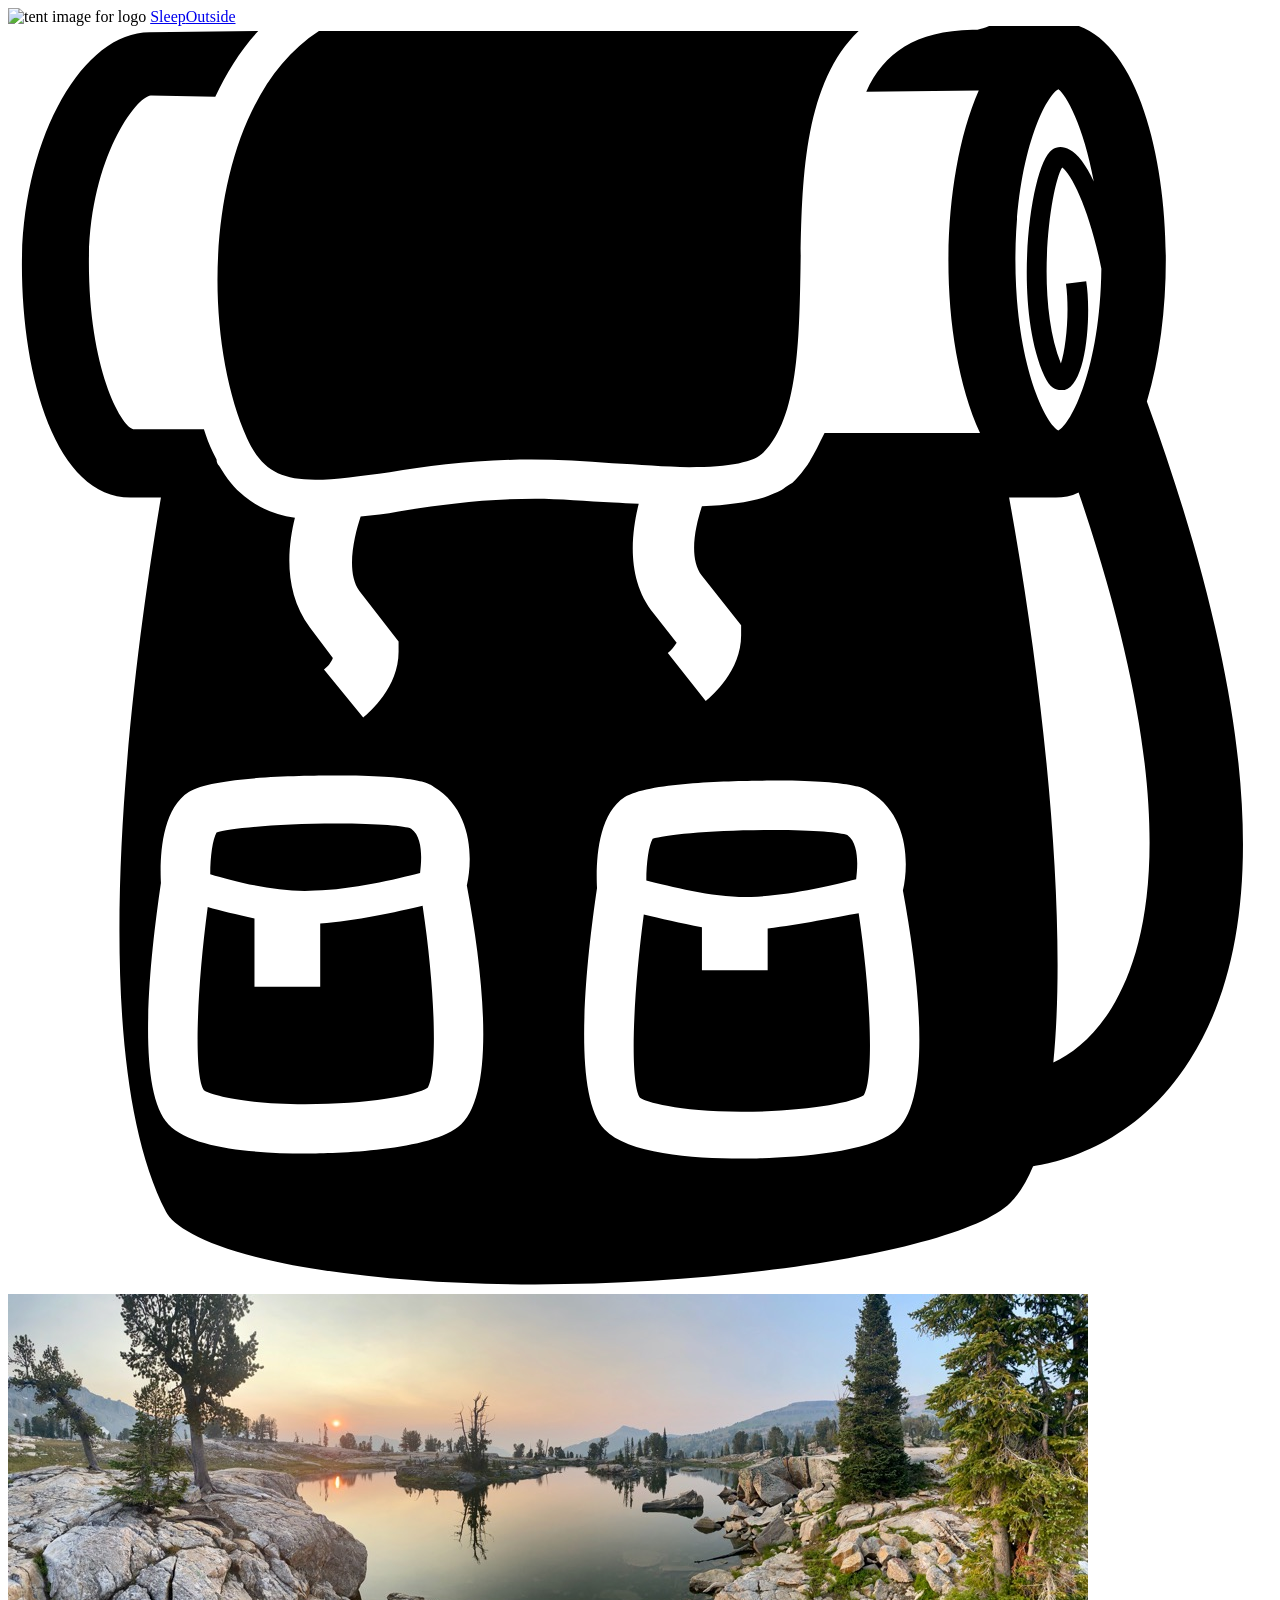
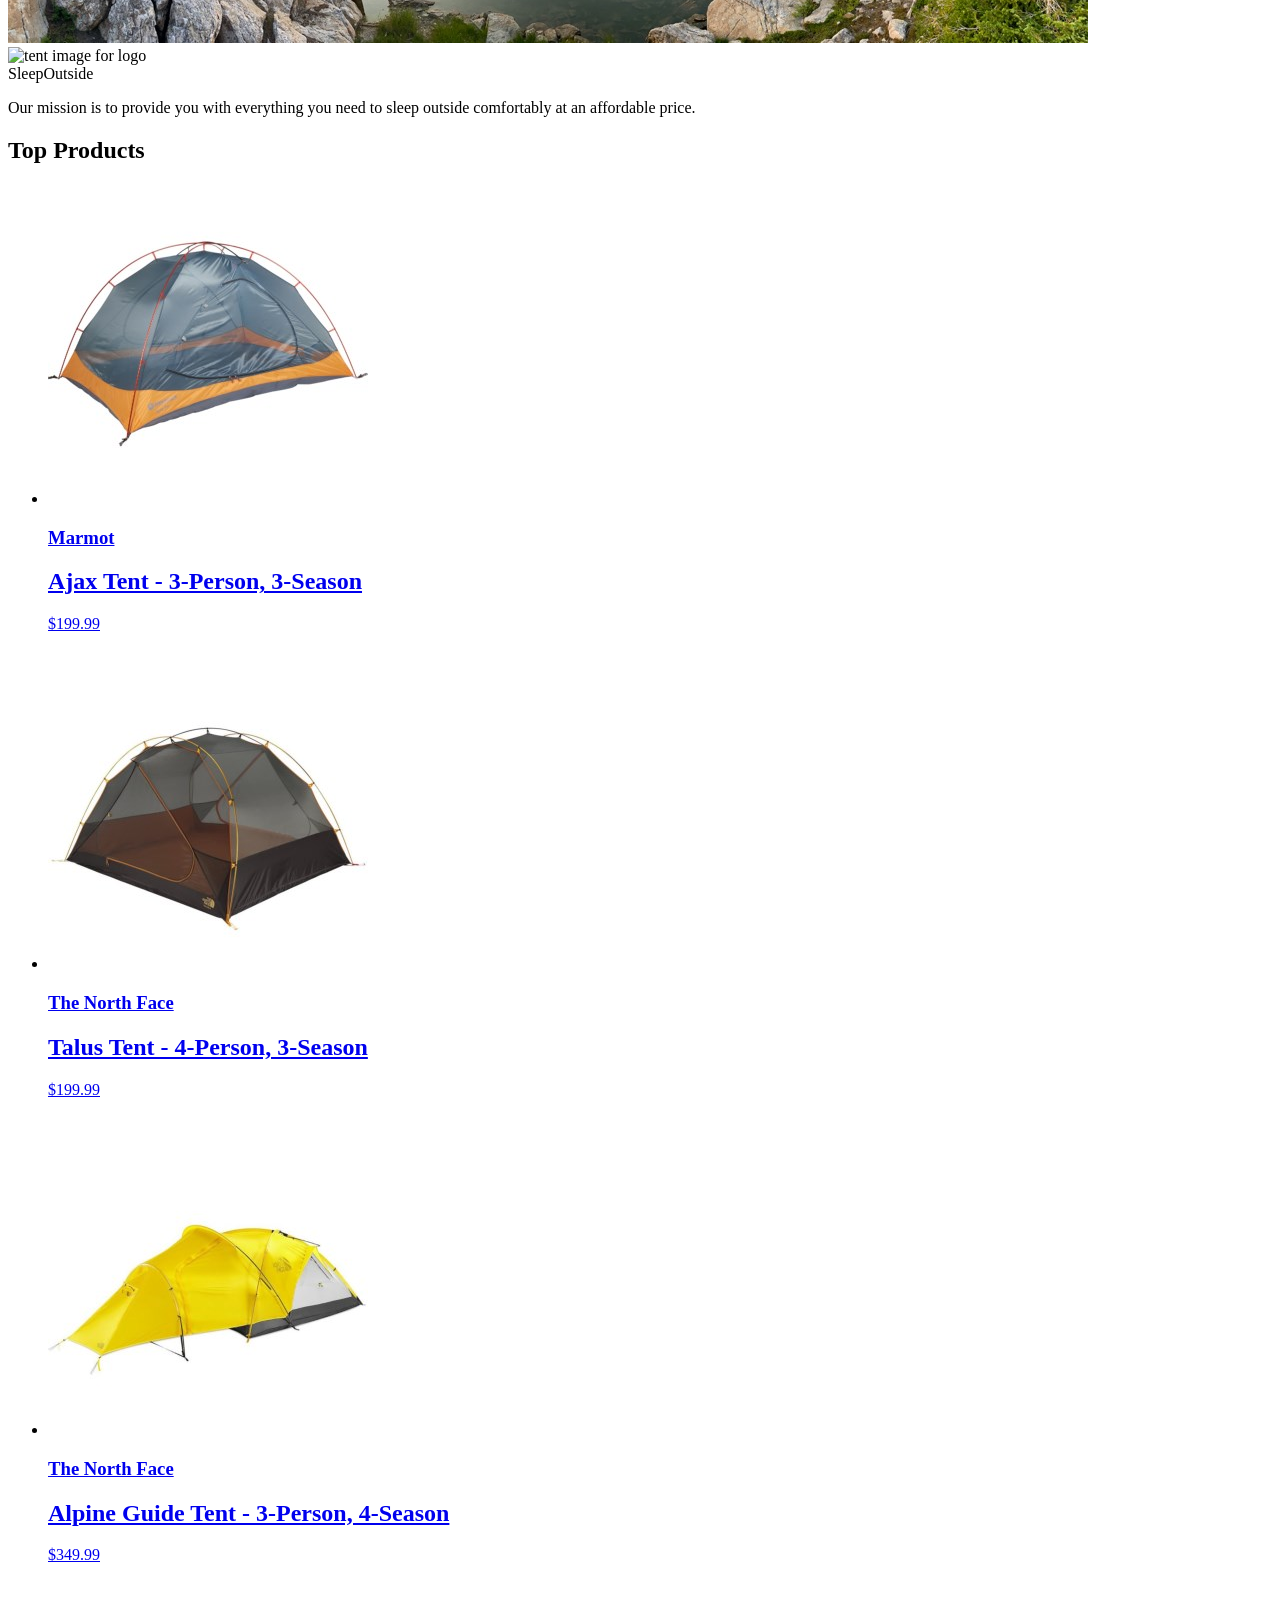
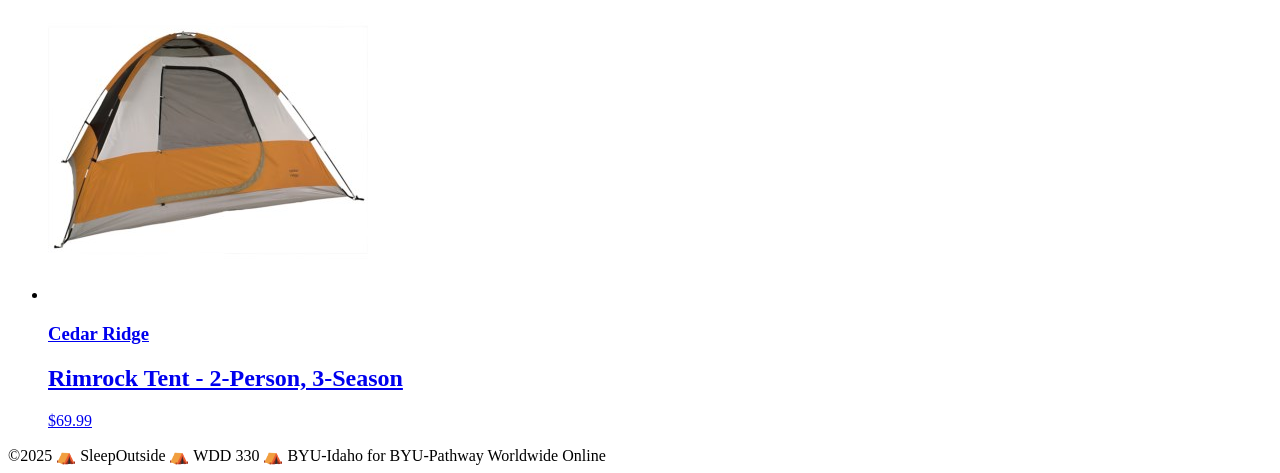
==== src/index.html @ 572878ff "Initial commit" ====
<!doctype html>
<html lang="en">
  <head>
    <meta charset="UTF-8" />
    <meta name="viewport" content="width=device-width, initial-scale=1.0" />
    <title>Sleep Outside | Home</title>
    <link rel="stylesheet" href="/css/style.css" />
  </head>

  <body>
    <header class="divider">
      <div class="logo">
        <img src="/images/noun_Tent_2517.svg" alt="tent image for logo" />
        <a href="index.html"> Sleep<span class="highlight">Outside</span></a>
      </div>
      <div class="cart">
        <a href="cart/index.html">
          <svg xmlns="http://www.w3.org/2000/svg" viewBox="0 0 100 100">
            <path
              d="M18.9 32.6c1.1 2.4 2.5 3.3 5.4 3.3 1.6 0 3.6-0.3 5.9-0.6 3.2-0.5 6.9-1 11.2-1 2.1 0 4.3 0.1 6.4 0.3 2.1 0.1 4.2 0.3 6.1 0.3 3.2 0 5.2-0.4 5.9-1.2 2.7-2.7 2.8-8.8 2.9-14.6 0.1-6.7 0.2-14.5 4.6-18.7 -0.5 0-1 0-1.6 0 -14.2 0-37.5 0-41.1 0C15.6 6.2 14.9 23.6 18.9 32.6z"
            />
            <path
              d="M90.1 29.7c1-3.3 1.5-7.3 1.5-11.2 0-9-2.7-18.8-8.6-18.8 -0.1 0-0.2 0-0.3 0L77.8-0.1c-0.3 0.2-0.8 0.3-1.1 0.4 0 0 0 0 0 0 -0.2 0-0.3 0-0.4 0 -4.5 0.1-7 1.8-8.4 4.9l8.9-0.1c-1.6 3.6-2.4 8.7-2.4 13.5 0 4.9 0.8 9.9 2.5 13.6l-12.3 0c-0.2 0.4-0.4 0.8-0.6 1.2 -0.2 0.4-0.4 0.7-0.6 1.1 -0.1 0.1-0.1 0.2-0.2 0.3 -0.3 0.4-0.5 0.7-0.9 1.1 0 0 0 0 0 0 0 0-0.1 0.1-0.1 0.1 -0.1 0.1-0.2 0.2-0.4 0.3 -0.2 0.1-0.4 0.3-0.6 0.4 0 0 0 0 0 0 -0.4 0.2-0.9 0.4-1.4 0.6 -1.3 0.4-2.9 0.6-4.9 0.7 -0.5 1.5-1.1 4.1 0 5.5l3.1 3.9 0 0.8c0 2.8-2.3 4.8-2.8 5.2l-3-3.8c0.3-0.2 0.5-0.5 0.7-0.8l-1.8-2.3c-2.2-2.7-1.8-6.3-1.2-8.7 -0.7 0-1.4-0.1-2-0.1 -2.1-0.1-4.3-0.3-6.2-0.3 -4.1 0-7.7 0.5-10.8 1 -1 0.2-2 0.3-3 0.4 -0.5 1.5-1.2 4.4-0.1 5.9l3.1 4 0 0.8c0 2.8-2.3 4.8-2.8 5.2l-3.1-3.8c0.3-0.2 0.6-0.6 0.7-0.9l-1.8-2.4c-2.1-2.8-1.8-6.3-1.2-8.7 -1.6-0.2-2.9-0.8-4-1.7h0c-0.8-0.6-1.4-1.4-2-2.4 -0.1-0.1-0.2-0.3-0.2-0.5 -0.1-0.2-0.2-0.4-0.3-0.6 -0.3-0.6-0.5-1.2-0.7-1.8l-5.6 0c-1-0.3-3.5-4.8-3.5-13.2 0-8.1 3.7-13.1 4.9-13.2L16.4 5.6c0.9-1.9 2-3.7 3.4-5.2L11.2 0.5c-5.4 0-10.1 8.6-10.1 18.4 0 8.9 2.7 18.4 8.6 18.4h2.4c-1.8 10.7-6.6 43 0.4 56.5 0.7 1.4 4.3 3.4 12.2 4.6 20.2 3.1 49.8-0.5 54.6-5.3 0.7-0.7 1.3-1.7 1.8-2.9 2-0.3 8.2-1.7 12.4-8.4C100.1 71.5 98.9 53.9 90.1 29.7zM35.6 87.1c-2.6 2-10.5 2.1-12.1 2.1 0 0 0 0 0 0 -3.9 0-9-0.4-10.8-2.3 -2.6-2.7-1.5-13-0.6-19.1 -0.1-1.9 0-5.8 2.2-7.2 1.9-1.2 8.7-1.3 11.6-1.3 6.4 0 7.4 0.6 7.8 0.9 3 1.8 3.1 5.6 2.6 7.8C37.7 75.5 38.6 84.8 35.6 87.1zM70.1 87.5c-2.6 2-10.5 2.1-12.1 2.1 0 0 0 0 0 0 -3.9 0-9-0.4-10.8-2.3 -2.6-2.7-1.5-13-0.6-19.1 -0.1-1.9 0-5.8 2.2-7.2 1.9-1.2 8.7-1.3 11.6-1.3 6.4 0 7.4 0.6 7.8 0.9 3 1.8 3.1 5.6 2.6 7.8C72.2 76 73.1 85.3 70.1 87.5zM85.9 12.3c-0.6-1.3-1.3-2.2-1.9-2.5 -0.5-0.3-1-0.3-1.4 0 -1.7 1.1-3.2 12.2-0.6 17.9 0.4 0.9 0.9 1.1 1.3 1.1 0.1 0 0.2 0 0.3 0 1.8-0.5 2.1-6.2 1.7-8.6l-1.6 0.2c0.3 2.2 0 5.1-0.4 6.3 -2.1-5.3-0.8-14.1 0.1-15.5 0.8 0.6 2.2 3.5 3.1 8 -0.1 7.9-2.4 12.3-3.4 12.8 -1-0.5-3.4-5.2-3.4-13.5 0-8.3 2.4-13 3.4-13.5C83.7 5.4 85.1 7.9 85.9 12.3zM87.3 77.7c-1.4 2.3-3.1 3.6-4.6 4.3 1.2-12.2-1-31-3.5-44.7h3.3c0.1 0 0.3 0 0.4 0 0.6 0 1.2-0.1 1.8-0.4C92.8 60.7 90.7 72.2 87.3 77.7z"
            />
            <path
              d="M24.7 71v5h-5.2v-5.4c-1.4-0.3-2.7-0.6-3.7-0.9 -0.9 6.8-1.1 13.3-0.3 14.5 0.4 0.3 2.9 1.1 8 1.1h0c5 0 8.8-0.7 9.7-1.3 0.8-1.3 0.6-7.7-0.4-14.4C30.7 70.1 27.5 70.8 24.7 71z"
            />
            <path
              d="M58.8 68.9c2.9-0.1 6.4-0.9 8.3-1.4 0.1-0.8 0.3-2.8-0.7-3.5 -0.5-0.2-2.5-0.4-5.9-0.4 -4.9 0-8.6 0.4-9.5 0.7 -0.3 0.5-0.5 1.9-0.5 3.3C52.5 68.1 56 69 58.8 68.9z"
            />
            <path
              d="M24.3 68.4c2.9-0.1 6.4-0.9 8.3-1.4 0.1-0.8 0.3-2.8-0.7-3.5 -0.5-0.2-2.5-0.4-5.9-0.4 -4.9 0-8.6 0.4-9.5 0.7 -0.3 0.5-0.5 1.9-0.5 3.3C18 67.7 21.5 68.6 24.3 68.4z"
            />
            <path
              d="M60.1 71.4v3.3h-5.2v-3.4c-1.7-0.3-3.3-0.7-4.6-1 -0.9 6.8-1.1 13.3-0.3 14.5 0.4 0.3 2.9 1.1 8 1.1h0c5 0 8.8-0.7 9.7-1.3 0.8-1.3 0.6-7.7-0.4-14.4C65.5 70.5 62.7 71.1 60.1 71.4z"
            />

            <!-- <text x="0" y="115" fill="#000000" font-size="5px" font-weight="bold" font-family="'Helvetica Neue', Helvetica, Arial-Unicode, Arial, Sans-serif">Created by Natalia Woodroffe</text>
            <text x="0" y="120" fill="#000000" font-size="5px" font-weight="bold" font-family="'Helvetica Neue', Helvetica, Arial-Unicode, Arial, Sans-serif">from the Noun Project</text> -->
          </svg>
        </a>
      </div>
    </header>
    <main class="divider">
      <div class="hero">
        <img
          src="/images/banner-sm.jpg"
          srcset="images/banner-sm.jpg 500w, images/banner.jpg"
          alt="image of a high mountain lake"
        />
        <div class="logo logo--square">
          <img src="/images/noun_Tent_2517.svg" alt="tent image for logo" />
          <div>Sleep<span class="highlight">Outside</span></div>
        </div>
        <div class="mission">
          <p>
            Our mission is to provide you with everything you need to sleep
            outside comfortably at an affordable price.
          </p>
        </div>
      </div>

      <section class="products">
        <h2>Top Products</h2>
        <ul class="product-list">
          <li class="product-card">
            <a href="product_pages/marmot-ajax-3.html">
              <img
                src="images/tents/marmot-ajax-tent-3-person-3-season-in-pale-pumpkin-terracotta~p~880rr_01~320.jpg"
                alt="Marmot Ajax tent"
              />
              <h3 class="card__brand">Marmot</h3>
              <h2 class="card__name">Ajax Tent - 3-Person, 3-Season</h2>
              <p class="product-card__price">$199.99</p>
            </a>
          </li>
          <li class="product-card">
            <a href="product_pages/northface-talus-4.html">
              <img
                src="images/tents/the-north-face-talus-tent-4-person-3-season-in-golden-oak-saffron-yellow~p~985rf_01~320.jpg"
                alt="Talus Tent - 4-Person, 3-Season"
              />
              <h3 class="card__brand">The North Face</h3>
              <h2 class="card__name">Talus Tent - 4-Person, 3-Season</h2>
              <p class="product-card__price">$199.99</p>
            </a>
          </li>
          <li class="product-card">
            <a href="product_pages/northface-alpine-3.html">
              <img
                src="images/tents/the-north-face-alpine-guide-tent-3-person-4-season-in-canary-yellow-high-rise-grey~p~985pr_01~320.jpg"
                alt="Alpine Guide Tent - 3-Person, 4-Season"
              />
              <h3 class="card__brand">The North Face</h3>
              <h2 class="card__name">Alpine Guide Tent - 3-Person, 4-Season</h2>
              <p class="product-card__price">$349.99</p>
            </a>
          </li>
          <li class="product-card">
            <a href="product_pages/cedar-ridge-rimrock-2.html">
              <img
                src="images/tents/cedar-ridge-rimrock-tent-2-person-3-season-in-rust-clay~p~344yj_01~320.jpg"
                alt="Rimrock Tent - 2-Person, 3-Season"
              />
              <h3 class="card__brand">Cedar Ridge</h3>
              <h2 class="card__name">Rimrock Tent - 2-Person, 3-Season</h2>
              <p class="product-card__price">$69.99</p>
            </a>
          </li>
        </ul>
      </section>
    </main>
    <footer>
      &copy;2025 ⛺ SleepOutside ⛺ WDD 330 ⛺ BYU-Idaho for BYU-Pathway
      Worldwide Online
    </footer>
  </body>
</html>
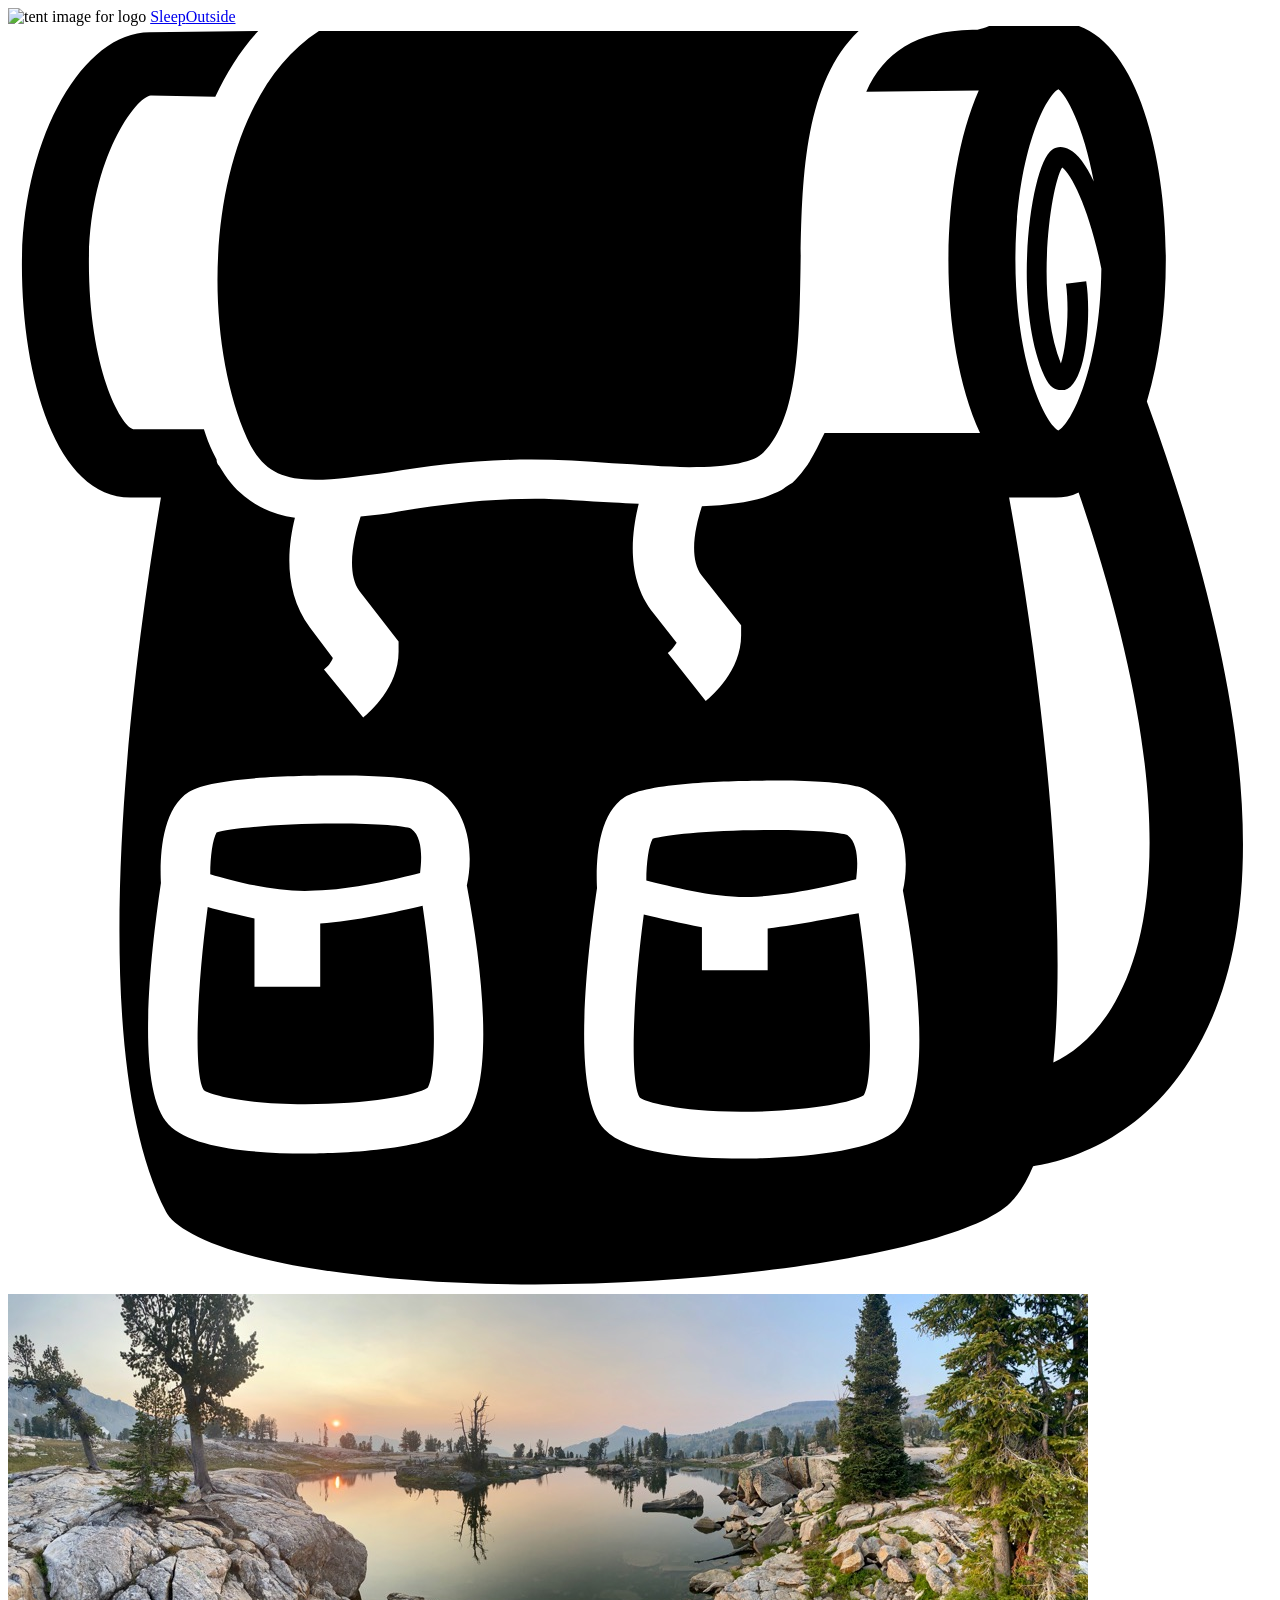
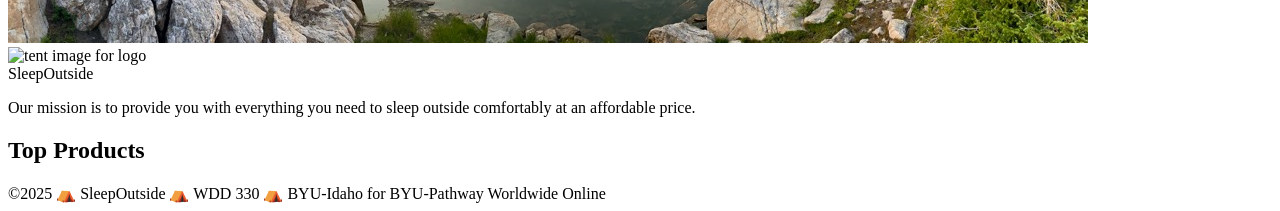
==== commit 1bf40d13: "finished w2" ====
--- a/src/index.html
+++ b/src/index.html
@@ -5,6 +5,7 @@
     <meta name="viewport" content="width=device-width, initial-scale=1.0" />
     <title>Sleep Outside | Home</title>
     <link rel="stylesheet" href="/css/style.css" />
+    <script src="js/main.js" type="module"></script>
   </head>
 
   <body>
@@ -63,50 +64,6 @@
       <section class="products">
         <h2>Top Products</h2>
         <ul class="product-list">
-          <li class="product-card">
-            <a href="product_pages/marmot-ajax-3.html">
-              <img
-                src="images/tents/marmot-ajax-tent-3-person-3-season-in-pale-pumpkin-terracotta~p~880rr_01~320.jpg"
-                alt="Marmot Ajax tent"
-              />
-              <h3 class="card__brand">Marmot</h3>
-              <h2 class="card__name">Ajax Tent - 3-Person, 3-Season</h2>
-              <p class="product-card__price">$199.99</p>
-            </a>
-          </li>
-          <li class="product-card">
-            <a href="product_pages/northface-talus-4.html">
-              <img
-                src="images/tents/the-north-face-talus-tent-4-person-3-season-in-golden-oak-saffron-yellow~p~985rf_01~320.jpg"
-                alt="Talus Tent - 4-Person, 3-Season"
-              />
-              <h3 class="card__brand">The North Face</h3>
-              <h2 class="card__name">Talus Tent - 4-Person, 3-Season</h2>
-              <p class="product-card__price">$199.99</p>
-            </a>
-          </li>
-          <li class="product-card">
-            <a href="product_pages/northface-alpine-3.html">
-              <img
-                src="images/tents/the-north-face-alpine-guide-tent-3-person-4-season-in-canary-yellow-high-rise-grey~p~985pr_01~320.jpg"
-                alt="Alpine Guide Tent - 3-Person, 4-Season"
-              />
-              <h3 class="card__brand">The North Face</h3>
-              <h2 class="card__name">Alpine Guide Tent - 3-Person, 4-Season</h2>
-              <p class="product-card__price">$349.99</p>
-            </a>
-          </li>
-          <li class="product-card">
-            <a href="product_pages/cedar-ridge-rimrock-2.html">
-              <img
-                src="images/tents/cedar-ridge-rimrock-tent-2-person-3-season-in-rust-clay~p~344yj_01~320.jpg"
-                alt="Rimrock Tent - 2-Person, 3-Season"
-              />
-              <h3 class="card__brand">Cedar Ridge</h3>
-              <h2 class="card__name">Rimrock Tent - 2-Person, 3-Season</h2>
-              <p class="product-card__price">$69.99</p>
-            </a>
-          </li>
         </ul>
       </section>
     </main>
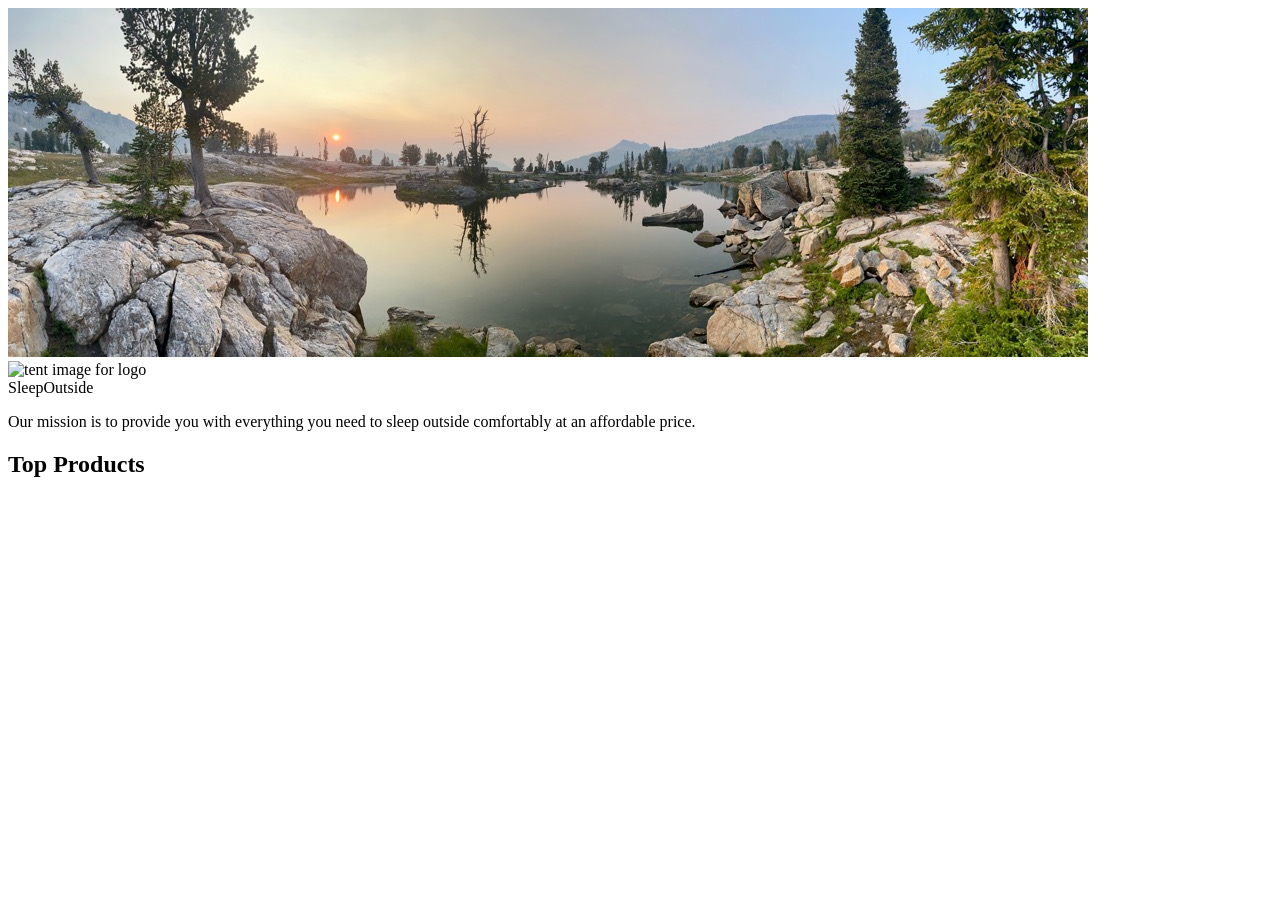
==== commit 8f5142c7: "fix: mapping" ====
--- a/src/index.html
+++ b/src/index.html
@@ -10,37 +10,6 @@
 
   <body>
     <header class="divider">
-      <div class="logo">
-        <img src="/images/noun_Tent_2517.svg" alt="tent image for logo" />
-        <a href="index.html"> Sleep<span class="highlight">Outside</span></a>
-      </div>
-      <div class="cart">
-        <a href="cart/index.html">
-          <svg xmlns="http://www.w3.org/2000/svg" viewBox="0 0 100 100">
-            <path
-              d="M18.9 32.6c1.1 2.4 2.5 3.3 5.4 3.3 1.6 0 3.6-0.3 5.9-0.6 3.2-0.5 6.9-1 11.2-1 2.1 0 4.3 0.1 6.4 0.3 2.1 0.1 4.2 0.3 6.1 0.3 3.2 0 5.2-0.4 5.9-1.2 2.7-2.7 2.8-8.8 2.9-14.6 0.1-6.7 0.2-14.5 4.6-18.7 -0.5 0-1 0-1.6 0 -14.2 0-37.5 0-41.1 0C15.6 6.2 14.9 23.6 18.9 32.6z"
-            />
-            <path
-              d="M90.1 29.7c1-3.3 1.5-7.3 1.5-11.2 0-9-2.7-18.8-8.6-18.8 -0.1 0-0.2 0-0.3 0L77.8-0.1c-0.3 0.2-0.8 0.3-1.1 0.4 0 0 0 0 0 0 -0.2 0-0.3 0-0.4 0 -4.5 0.1-7 1.8-8.4 4.9l8.9-0.1c-1.6 3.6-2.4 8.7-2.4 13.5 0 4.9 0.8 9.9 2.5 13.6l-12.3 0c-0.2 0.4-0.4 0.8-0.6 1.2 -0.2 0.4-0.4 0.7-0.6 1.1 -0.1 0.1-0.1 0.2-0.2 0.3 -0.3 0.4-0.5 0.7-0.9 1.1 0 0 0 0 0 0 0 0-0.1 0.1-0.1 0.1 -0.1 0.1-0.2 0.2-0.4 0.3 -0.2 0.1-0.4 0.3-0.6 0.4 0 0 0 0 0 0 -0.4 0.2-0.9 0.4-1.4 0.6 -1.3 0.4-2.9 0.6-4.9 0.7 -0.5 1.5-1.1 4.1 0 5.5l3.1 3.9 0 0.8c0 2.8-2.3 4.8-2.8 5.2l-3-3.8c0.3-0.2 0.5-0.5 0.7-0.8l-1.8-2.3c-2.2-2.7-1.8-6.3-1.2-8.7 -0.7 0-1.4-0.1-2-0.1 -2.1-0.1-4.3-0.3-6.2-0.3 -4.1 0-7.7 0.5-10.8 1 -1 0.2-2 0.3-3 0.4 -0.5 1.5-1.2 4.4-0.1 5.9l3.1 4 0 0.8c0 2.8-2.3 4.8-2.8 5.2l-3.1-3.8c0.3-0.2 0.6-0.6 0.7-0.9l-1.8-2.4c-2.1-2.8-1.8-6.3-1.2-8.7 -1.6-0.2-2.9-0.8-4-1.7h0c-0.8-0.6-1.4-1.4-2-2.4 -0.1-0.1-0.2-0.3-0.2-0.5 -0.1-0.2-0.2-0.4-0.3-0.6 -0.3-0.6-0.5-1.2-0.7-1.8l-5.6 0c-1-0.3-3.5-4.8-3.5-13.2 0-8.1 3.7-13.1 4.9-13.2L16.4 5.6c0.9-1.9 2-3.7 3.4-5.2L11.2 0.5c-5.4 0-10.1 8.6-10.1 18.4 0 8.9 2.7 18.4 8.6 18.4h2.4c-1.8 10.7-6.6 43 0.4 56.5 0.7 1.4 4.3 3.4 12.2 4.6 20.2 3.1 49.8-0.5 54.6-5.3 0.7-0.7 1.3-1.7 1.8-2.9 2-0.3 8.2-1.7 12.4-8.4C100.1 71.5 98.9 53.9 90.1 29.7zM35.6 87.1c-2.6 2-10.5 2.1-12.1 2.1 0 0 0 0 0 0 -3.9 0-9-0.4-10.8-2.3 -2.6-2.7-1.5-13-0.6-19.1 -0.1-1.9 0-5.8 2.2-7.2 1.9-1.2 8.7-1.3 11.6-1.3 6.4 0 7.4 0.6 7.8 0.9 3 1.8 3.1 5.6 2.6 7.8C37.7 75.5 38.6 84.8 35.6 87.1zM70.1 87.5c-2.6 2-10.5 2.1-12.1 2.1 0 0 0 0 0 0 -3.9 0-9-0.4-10.8-2.3 -2.6-2.7-1.5-13-0.6-19.1 -0.1-1.9 0-5.8 2.2-7.2 1.9-1.2 8.7-1.3 11.6-1.3 6.4 0 7.4 0.6 7.8 0.9 3 1.8 3.1 5.6 2.6 7.8C72.2 76 73.1 85.3 70.1 87.5zM85.9 12.3c-0.6-1.3-1.3-2.2-1.9-2.5 -0.5-0.3-1-0.3-1.4 0 -1.7 1.1-3.2 12.2-0.6 17.9 0.4 0.9 0.9 1.1 1.3 1.1 0.1 0 0.2 0 0.3 0 1.8-0.5 2.1-6.2 1.7-8.6l-1.6 0.2c0.3 2.2 0 5.1-0.4 6.3 -2.1-5.3-0.8-14.1 0.1-15.5 0.8 0.6 2.2 3.5 3.1 8 -0.1 7.9-2.4 12.3-3.4 12.8 -1-0.5-3.4-5.2-3.4-13.5 0-8.3 2.4-13 3.4-13.5C83.7 5.4 85.1 7.9 85.9 12.3zM87.3 77.7c-1.4 2.3-3.1 3.6-4.6 4.3 1.2-12.2-1-31-3.5-44.7h3.3c0.1 0 0.3 0 0.4 0 0.6 0 1.2-0.1 1.8-0.4C92.8 60.7 90.7 72.2 87.3 77.7z"
-            />
-            <path
-              d="M24.7 71v5h-5.2v-5.4c-1.4-0.3-2.7-0.6-3.7-0.9 -0.9 6.8-1.1 13.3-0.3 14.5 0.4 0.3 2.9 1.1 8 1.1h0c5 0 8.8-0.7 9.7-1.3 0.8-1.3 0.6-7.7-0.4-14.4C30.7 70.1 27.5 70.8 24.7 71z"
-            />
-            <path
-              d="M58.8 68.9c2.9-0.1 6.4-0.9 8.3-1.4 0.1-0.8 0.3-2.8-0.7-3.5 -0.5-0.2-2.5-0.4-5.9-0.4 -4.9 0-8.6 0.4-9.5 0.7 -0.3 0.5-0.5 1.9-0.5 3.3C52.5 68.1 56 69 58.8 68.9z"
-            />
-            <path
-              d="M24.3 68.4c2.9-0.1 6.4-0.9 8.3-1.4 0.1-0.8 0.3-2.8-0.7-3.5 -0.5-0.2-2.5-0.4-5.9-0.4 -4.9 0-8.6 0.4-9.5 0.7 -0.3 0.5-0.5 1.9-0.5 3.3C18 67.7 21.5 68.6 24.3 68.4z"
-            />
-            <path
-              d="M60.1 71.4v3.3h-5.2v-3.4c-1.7-0.3-3.3-0.7-4.6-1 -0.9 6.8-1.1 13.3-0.3 14.5 0.4 0.3 2.9 1.1 8 1.1h0c5 0 8.8-0.7 9.7-1.3 0.8-1.3 0.6-7.7-0.4-14.4C65.5 70.5 62.7 71.1 60.1 71.4z"
-            />
-
-            <!-- <text x="0" y="115" fill="#000000" font-size="5px" font-weight="bold" font-family="'Helvetica Neue', Helvetica, Arial-Unicode, Arial, Sans-serif">Created by Natalia Woodroffe</text>
-            <text x="0" y="120" fill="#000000" font-size="5px" font-weight="bold" font-family="'Helvetica Neue', Helvetica, Arial-Unicode, Arial, Sans-serif">from the Noun Project</text> -->
-          </svg>
-        </a>
-      </div>
     </header>
     <main class="divider">
       <div class="hero">
@@ -68,8 +37,6 @@
       </section>
     </main>
     <footer>
-      &copy;2025 ⛺ SleepOutside ⛺ WDD 330 ⛺ BYU-Idaho for BYU-Pathway
-      Worldwide Online
     </footer>
   </body>
 </html>
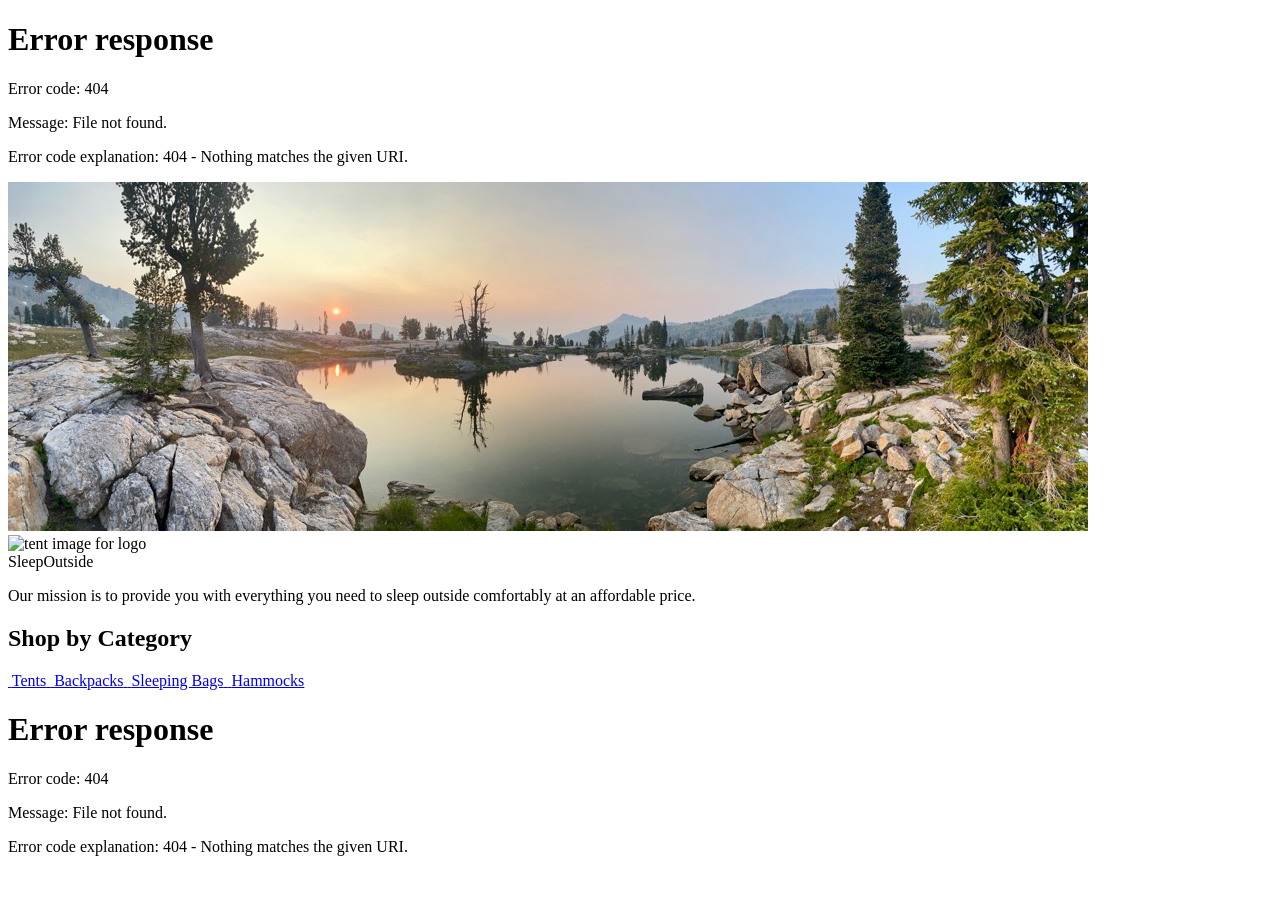
==== commit 49c76d8e: "feat: add product browsing and validated checkout" ====
--- a/src/index.html
+++ b/src/index.html
@@ -9,8 +9,7 @@
   </head>
 
   <body>
-    <header class="divider">
-    </header>
+    <header class="divider"></header>
     <main class="divider">
       <div class="hero">
         <img
@@ -30,13 +29,40 @@
         </div>
       </div>
 
-      <section class="products">
-        <h2>Top Products</h2>
-        <ul class="product-list">
-        </ul>
+      <section class="products product-categories">
+        <h2>Shop by Category</h2>
+        <div class="category-list">
+          <a href="/product_listing/index.html?category=tents">
+            <img
+              src="https://byui-cse.github.io/wdd330-ww-course/images/category-tents.svg"
+              alt=""
+            />
+            <span>Tents</span>
+          </a>
+          <a href="/product_listing/index.html?category=backpacks">
+            <img
+              src="https://byui-cse.github.io/wdd330-ww-course/images/category-backpacks.svg"
+              alt=""
+            />
+            <span>Backpacks</span>
+          </a>
+          <a href="/product_listing/index.html?category=sleeping-bags">
+            <img
+              src="https://byui-cse.github.io/wdd330-ww-course/images/category-sleepingbags.svg"
+              alt=""
+            />
+            <span>Sleeping Bags</span>
+          </a>
+          <a href="/product_listing/index.html?category=hammocks">
+            <img
+              src="https://byui-cse.github.io/wdd330-ww-course/images/category-hammocks.svg"
+              alt=""
+            />
+            <span>Hammocks</span>
+          </a>
+        </div>
       </section>
     </main>
-    <footer>
-    </footer>
+    <footer></footer>
   </body>
 </html>
